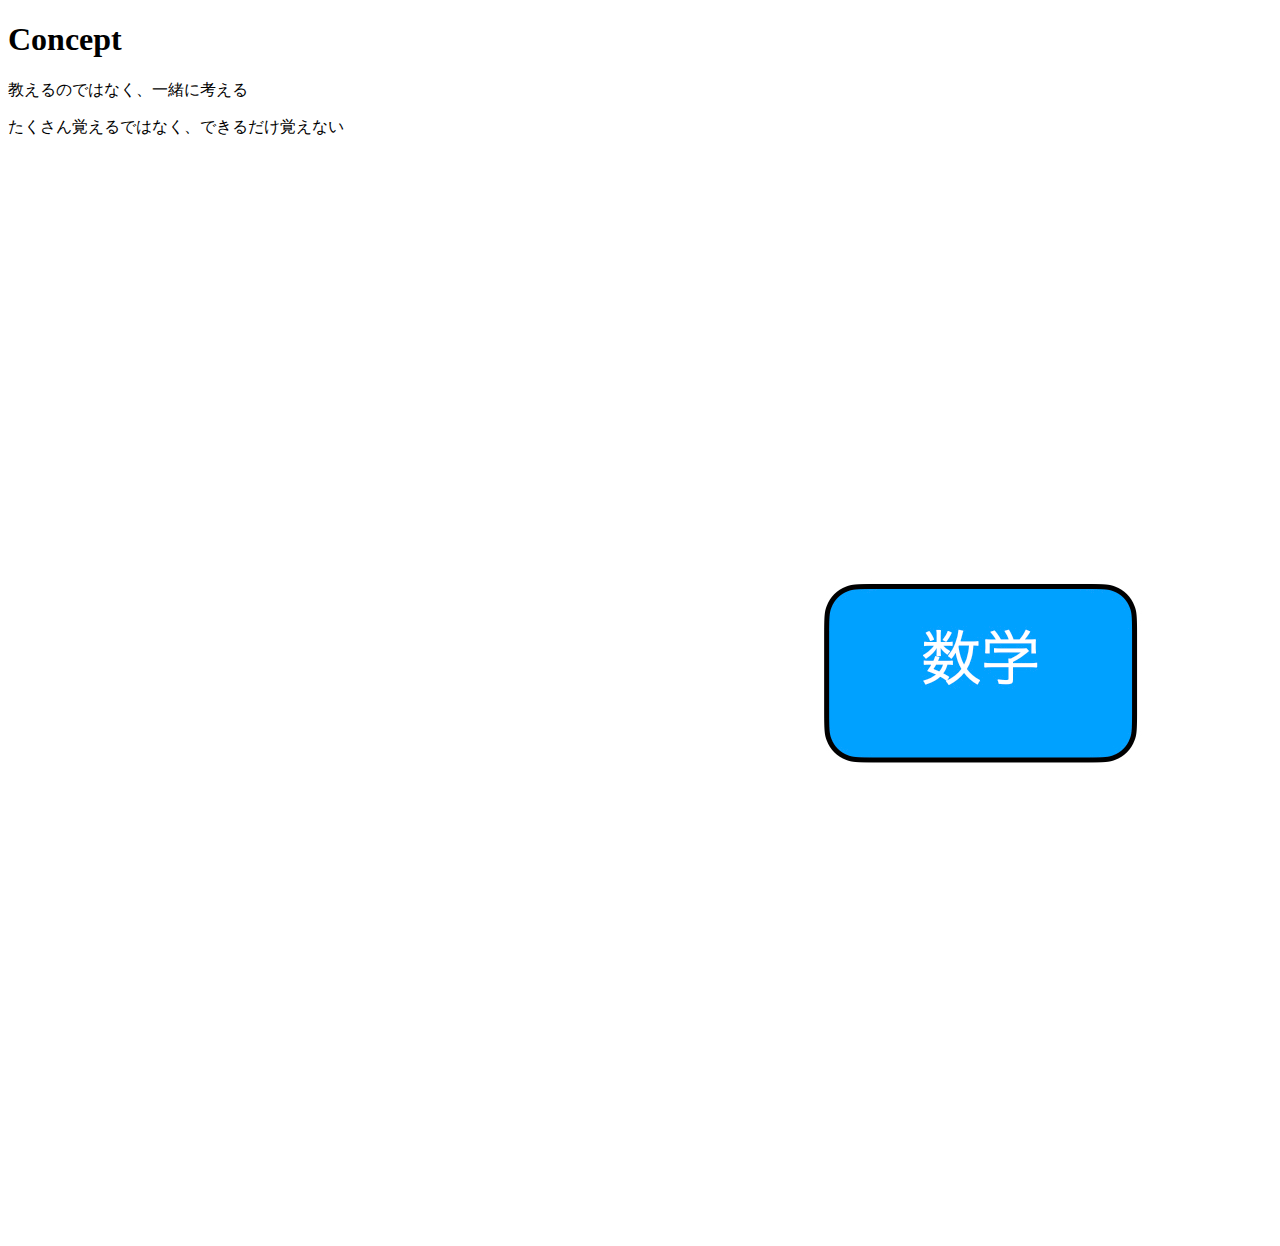
==== concept.html @ c27ad8fa "Update concept.html" ====
<!DOCTYPE html>
<html>
<head>
  <title>Concept</title>
  <script src="mouse.js"></script>

  <meta charset="UTF-8">
</head>
<body>
  <h1>Concept</h1>
  <p>教えるのではなく、一緒に考える</p>
  <p>たくさん覚えるではなく、できるだけ覚えない</p>
  <img id="map001" src="map001.jpeg" onmouseover="mouseOn();" onmouseout="mouseOff();" />
</body>
</html>
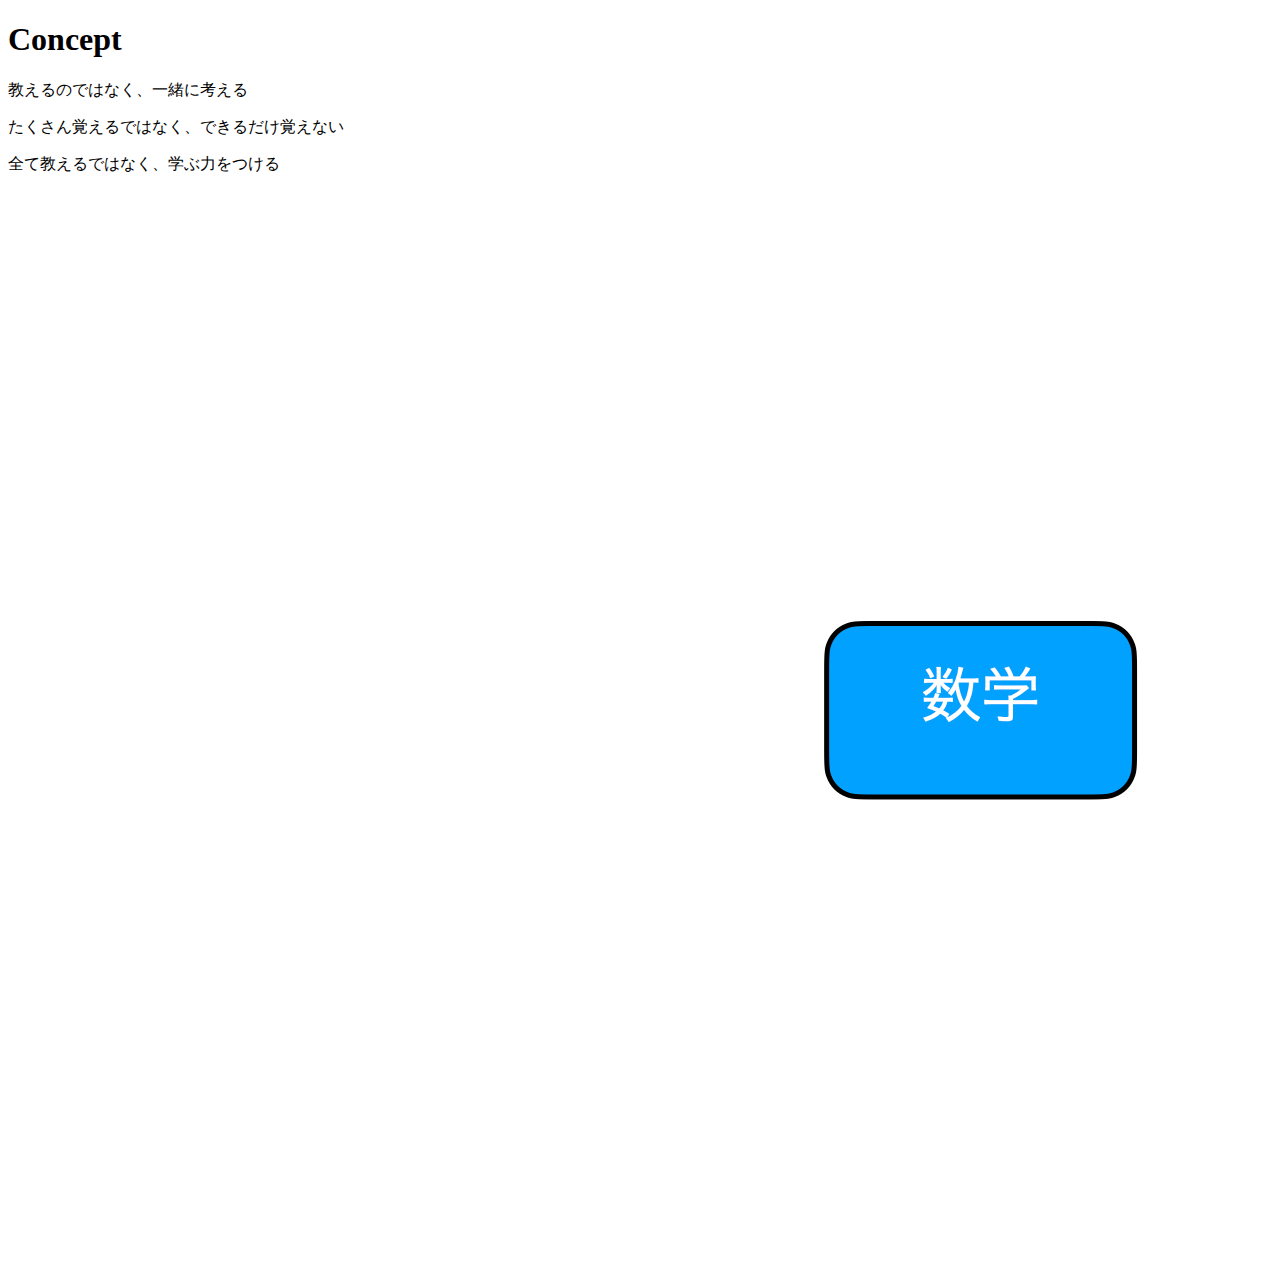
==== commit fea39eaf: "Update concept.html" ====
--- a/concept.html
+++ b/concept.html
@@ -10,6 +10,7 @@
   <h1>Concept</h1>
   <p>教えるのではなく、一緒に考える</p>
   <p>たくさん覚えるではなく、できるだけ覚えない</p>
+  <p>全て教えるではなく、学ぶ力をつける</p>
   <img id="map001" src="map001.jpeg" onmouseover="mouseOn();" onmouseout="mouseOff();" />
 </body>
 </html>
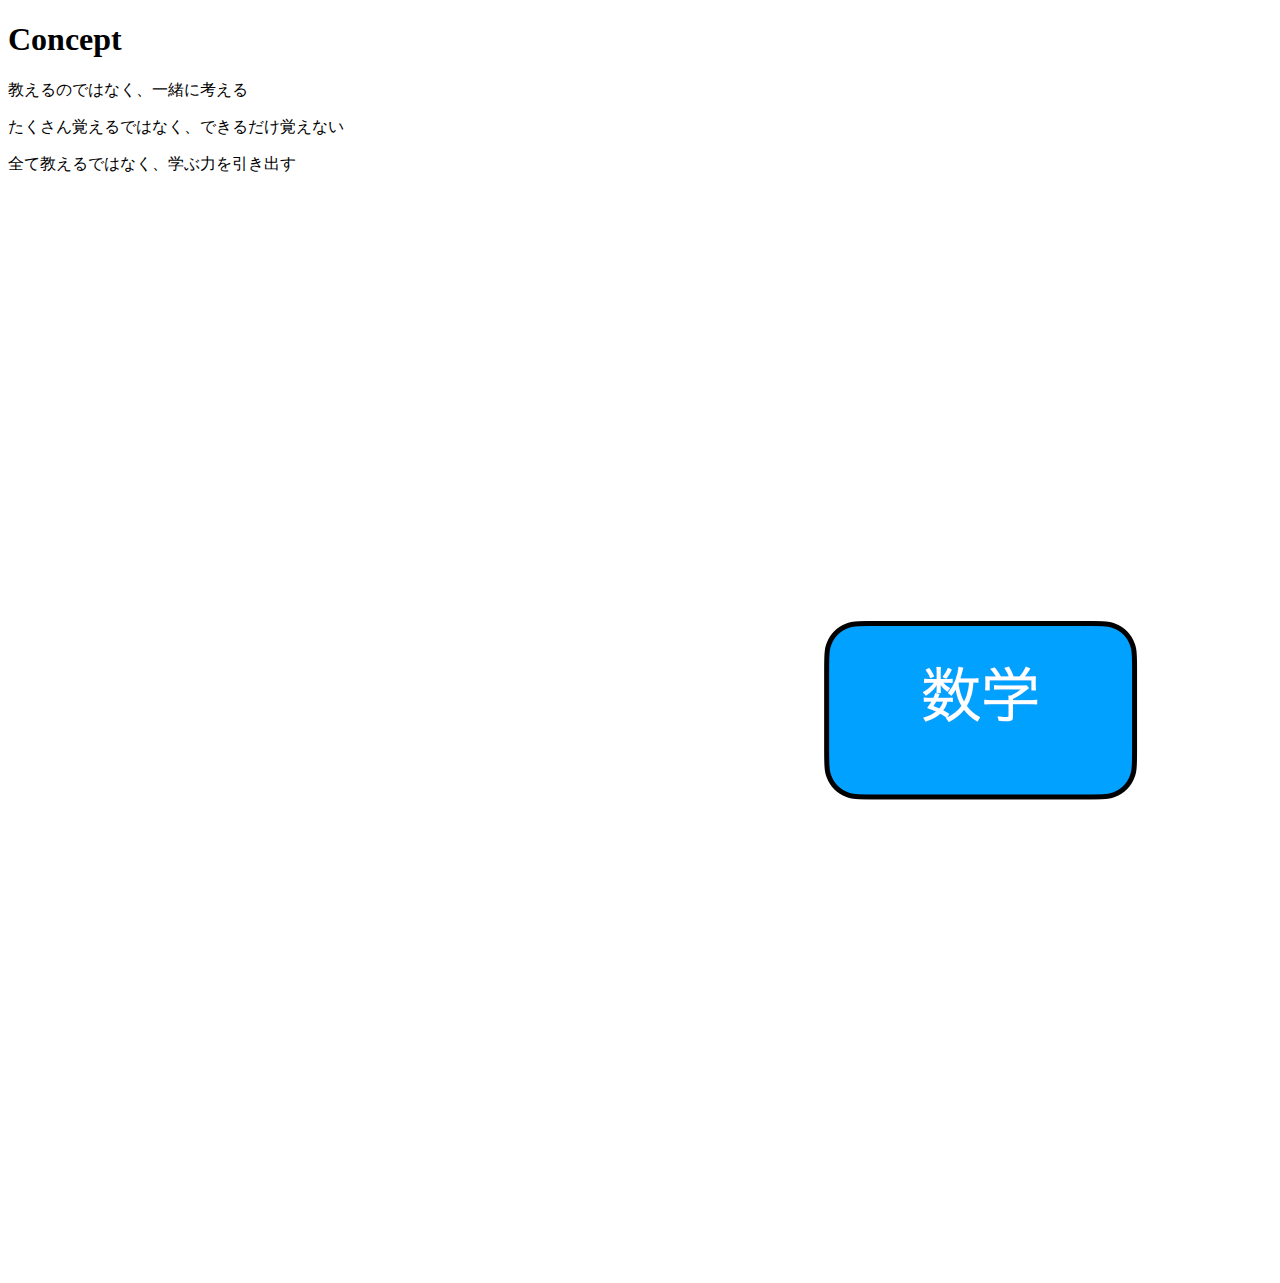
==== commit 39e65df4: "Update concept.html" ====
--- a/concept.html
+++ b/concept.html
@@ -10,7 +10,7 @@
   <h1>Concept</h1>
   <p>教えるのではなく、一緒に考える</p>
   <p>たくさん覚えるではなく、できるだけ覚えない</p>
-  <p>全て教えるではなく、学ぶ力をつける</p>
+  <p>全て教えるではなく、学ぶ力を引き出す</p>
   <img id="map001" src="map001.jpeg" onmouseover="mouseOn();" onmouseout="mouseOff();" />
 </body>
 </html>
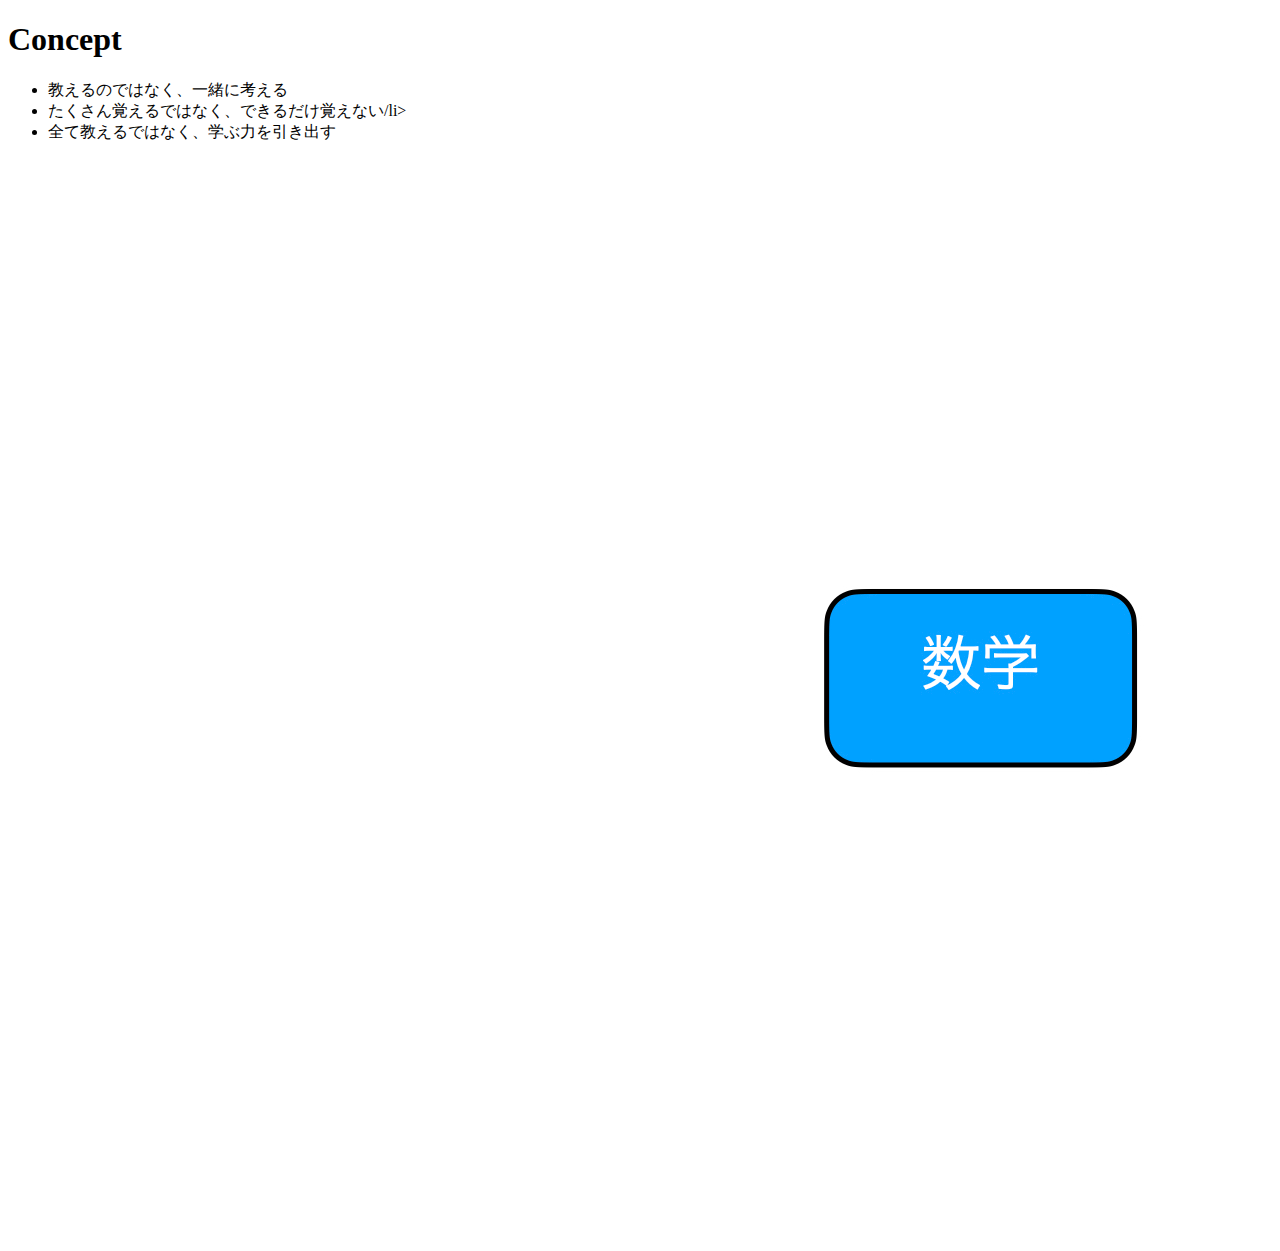
==== commit 5ce8a1f2: "Update concept.html" ====
--- a/concept.html
+++ b/concept.html
@@ -8,9 +8,11 @@
 </head>
 <body>
   <h1>Concept</h1>
-  <p>教えるのではなく、一緒に考える</p>
-  <p>たくさん覚えるではなく、できるだけ覚えない</p>
-  <p>全て教えるではなく、学ぶ力を引き出す</p>
+  <ul>
+  <li>教えるのではなく、一緒に考える</li>
+  <li>たくさん覚えるではなく、できるだけ覚えない/li>
+  <li>全て教えるではなく、学ぶ力を引き出す</li>
+  </ul>
   <img id="map001" src="map001.jpeg" onmouseover="mouseOn();" onmouseout="mouseOff();" />
 </body>
 </html>
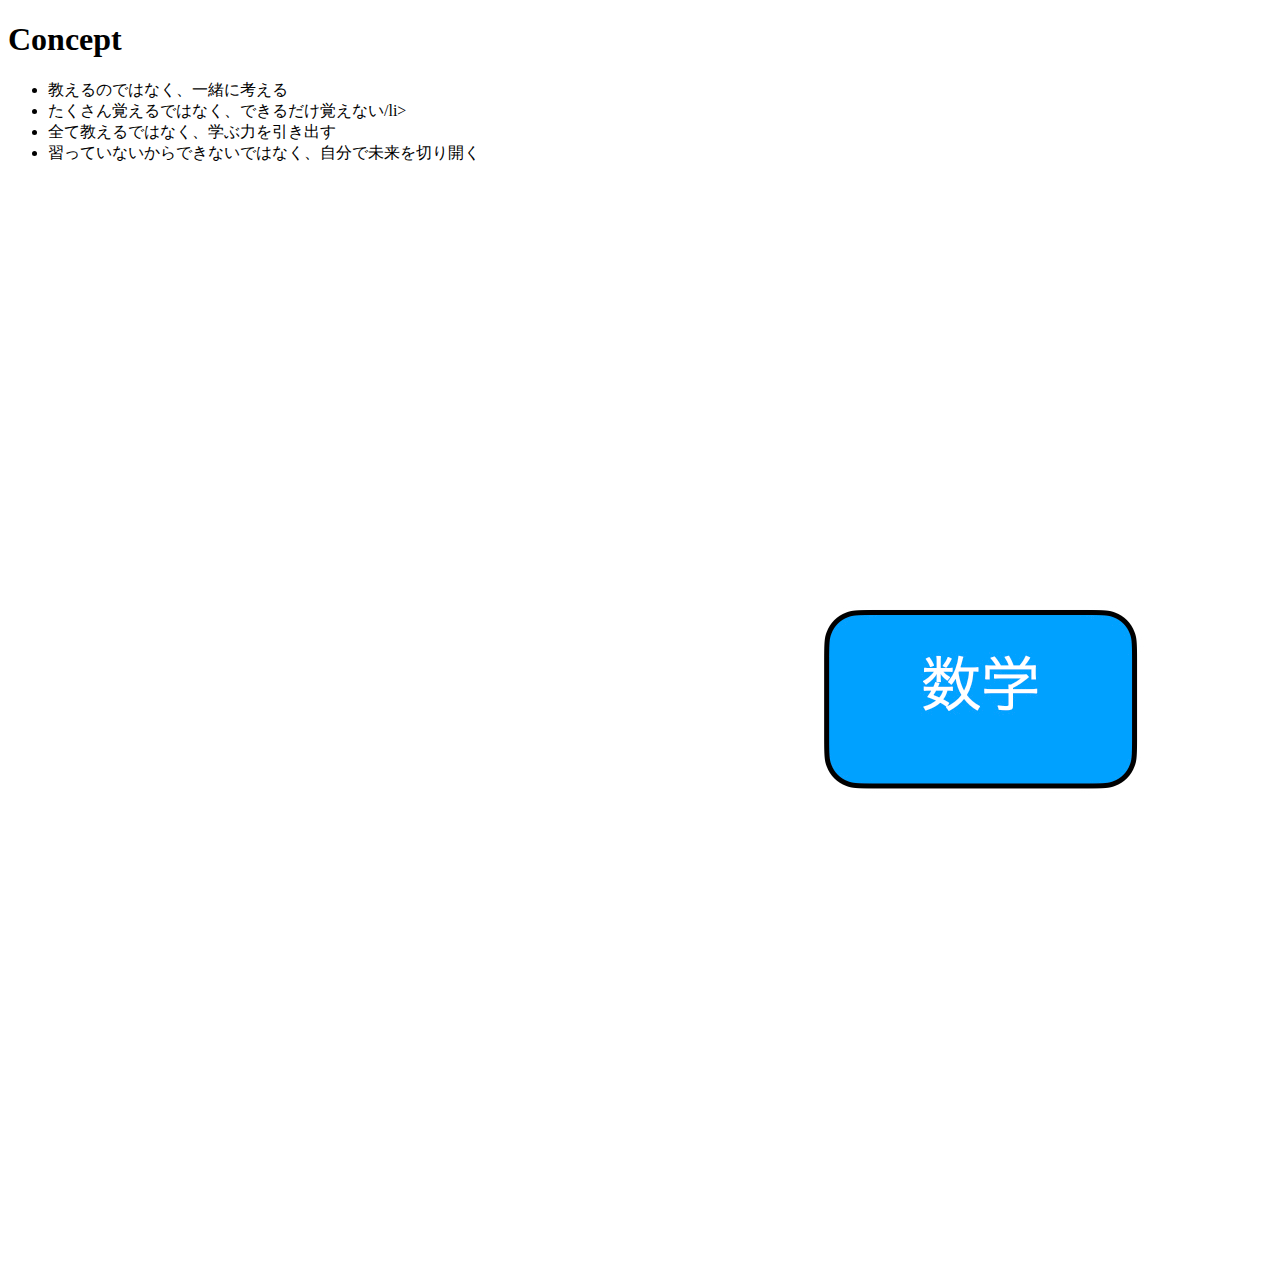
==== commit 6782e645: "Update concept.html" ====
--- a/concept.html
+++ b/concept.html
@@ -12,6 +12,7 @@
   <li>教えるのではなく、一緒に考える</li>
   <li>たくさん覚えるではなく、できるだけ覚えない/li>
   <li>全て教えるではなく、学ぶ力を引き出す</li>
+  <li>習っていないからできないではなく、自分で未来を切り開く</li>
   </ul>
   <img id="map001" src="map001.jpeg" onmouseover="mouseOn();" onmouseout="mouseOff();" />
 </body>
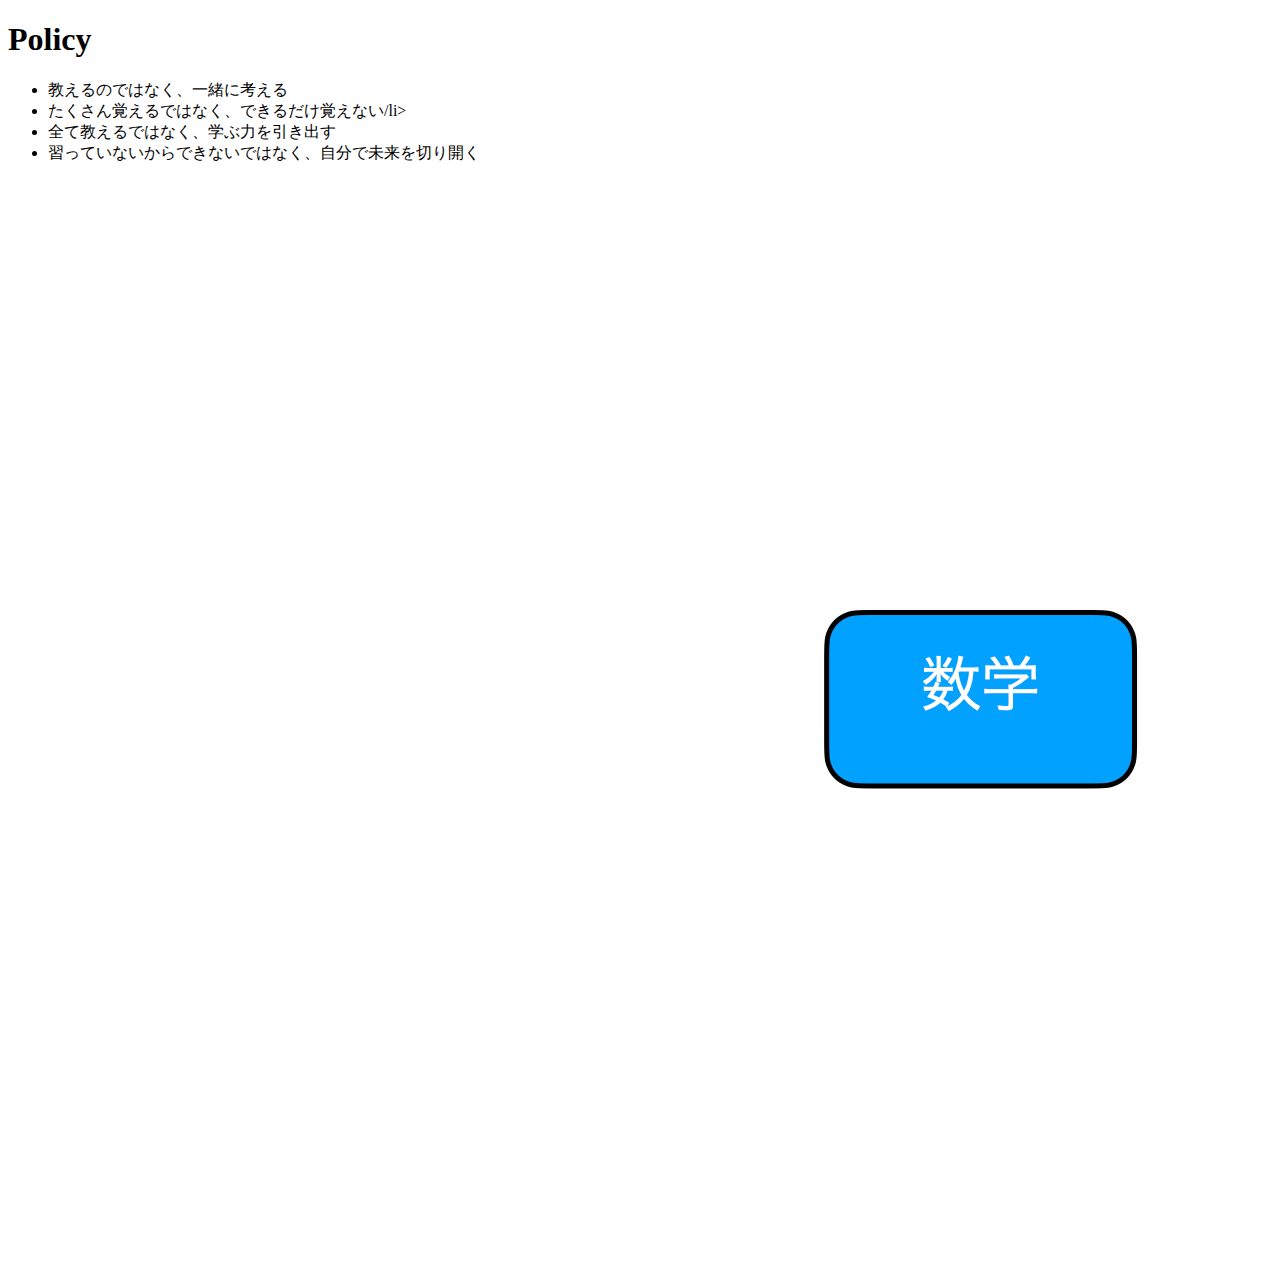
==== commit 45cd38cc: "Update concept.html" ====
--- a/concept.html
+++ b/concept.html
@@ -7,7 +7,7 @@
   <meta charset="UTF-8">
 </head>
 <body>
-  <h1>Concept</h1>
+  <h1>Policy</h1>
   <ul>
   <li>教えるのではなく、一緒に考える</li>
   <li>たくさん覚えるではなく、できるだけ覚えない/li>
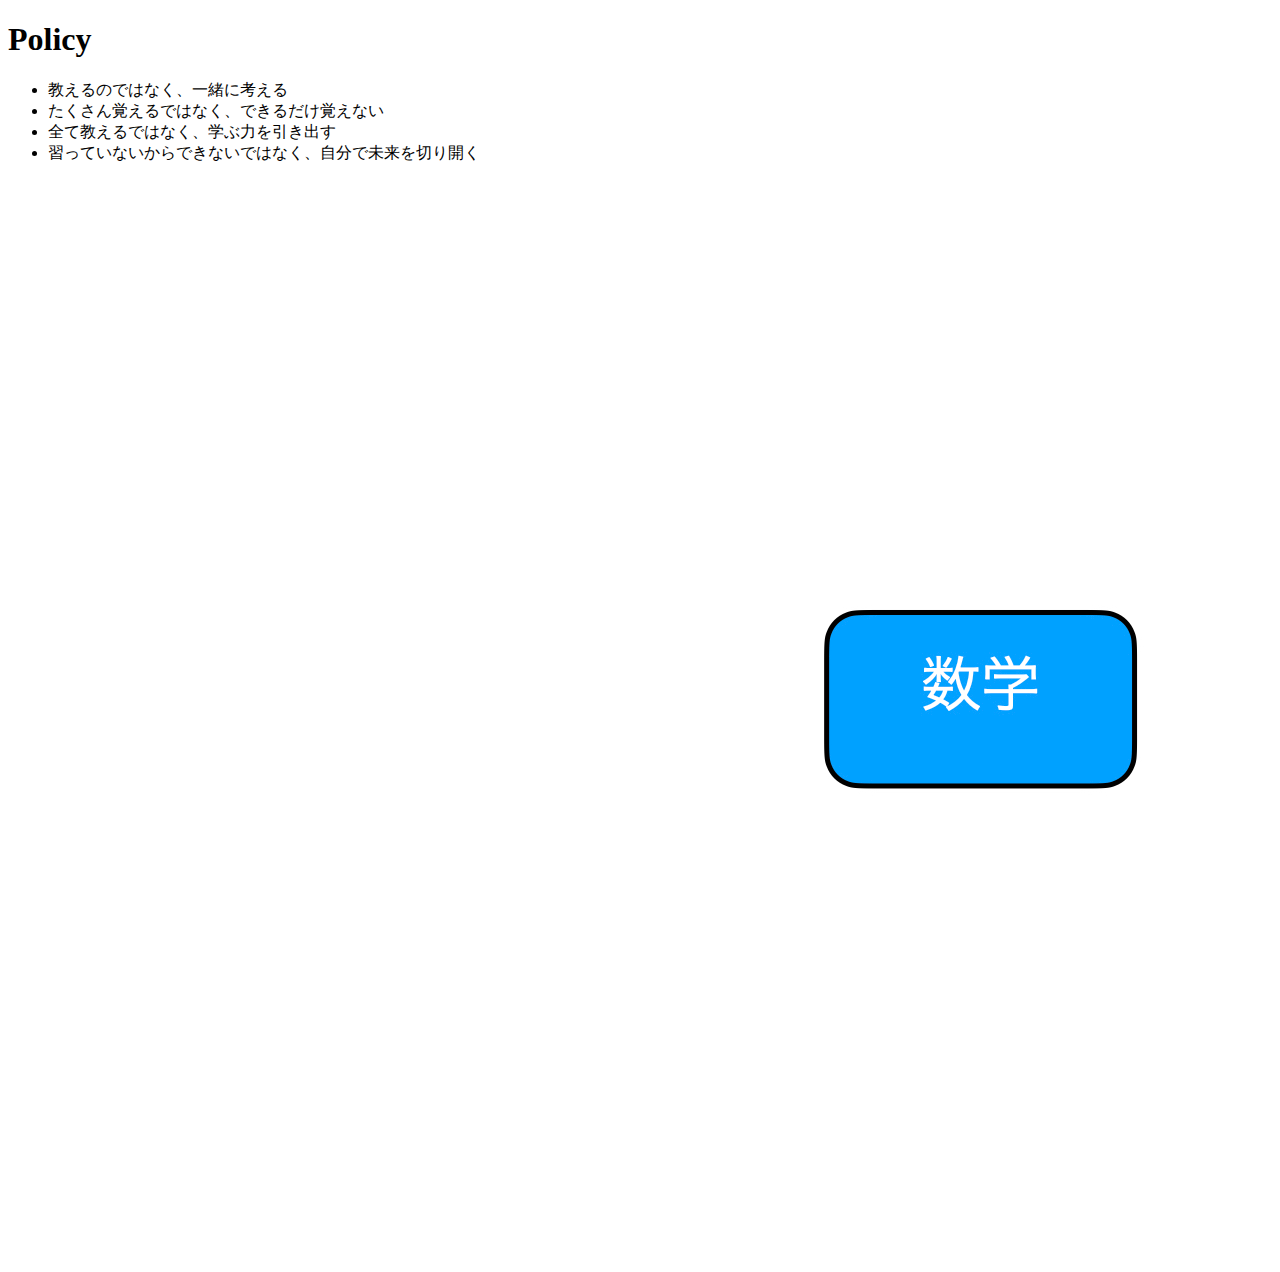
==== commit d90dcac0: "Update concept.html" ====
--- a/concept.html
+++ b/concept.html
@@ -10,7 +10,7 @@
   <h1>Policy</h1>
   <ul>
   <li>教えるのではなく、一緒に考える</li>
-  <li>たくさん覚えるではなく、できるだけ覚えない/li>
+  <li>たくさん覚えるではなく、できるだけ覚えない</li>
   <li>全て教えるではなく、学ぶ力を引き出す</li>
   <li>習っていないからできないではなく、自分で未来を切り開く</li>
   </ul>
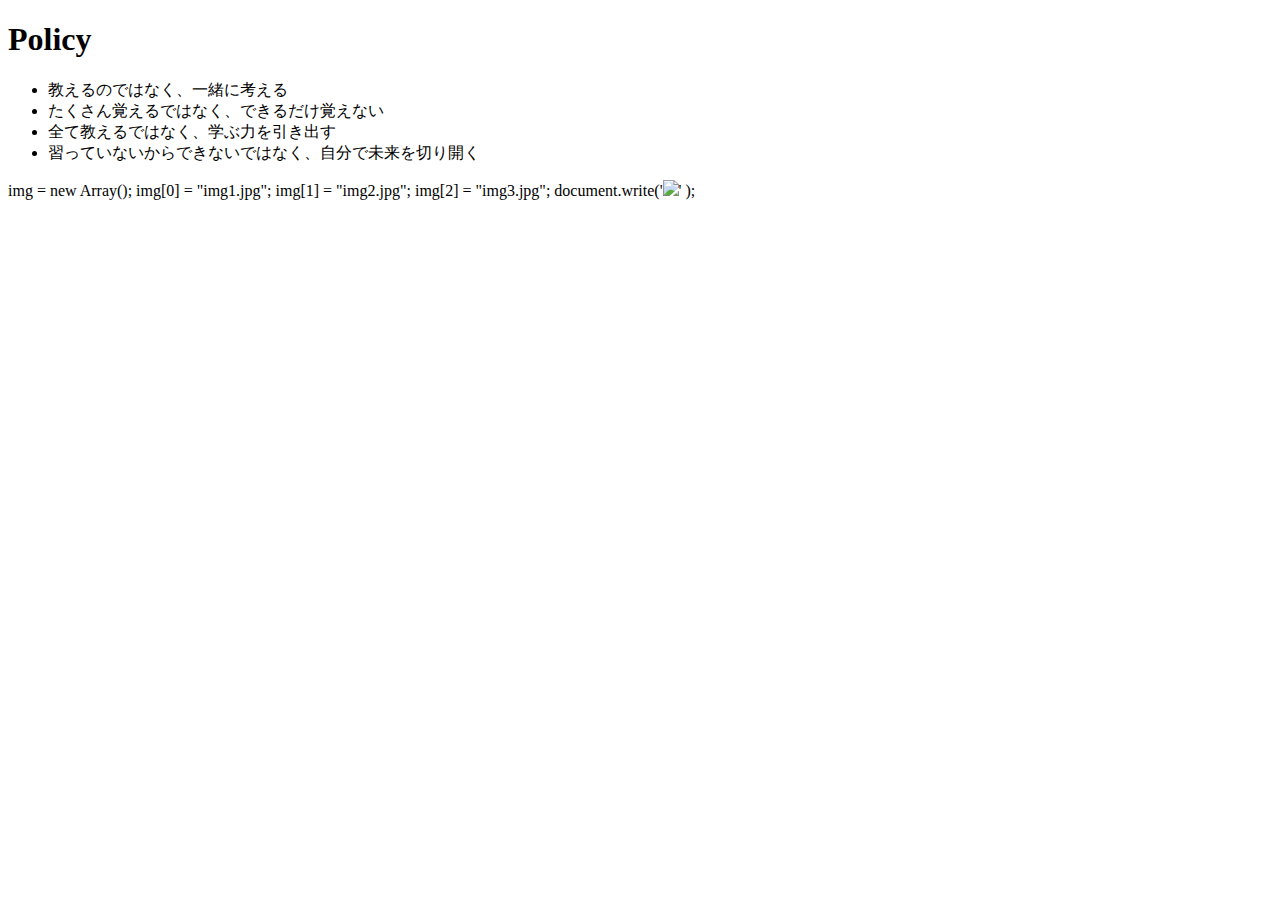
==== commit 9d1c4cf3: "Update concept.html" ====
--- a/concept.html
+++ b/concept.html
@@ -14,6 +14,13 @@
   <li>全て教えるではなく、学ぶ力を引き出す</li>
   <li>習っていないからできないではなく、自分で未来を切り開く</li>
   </ul>
-  <img id="map001" src="map001.jpeg" onmouseover="mouseOn();" onmouseout="mouseOff();" />
+  
+  img = new Array();
+
+  img[0] = "img1.jpg";
+  img[1] = "img2.jpg";
+  img[2] = "img3.jpg";
+
+  document.write('<img src="' + img[onmousewheel] + '">' );
 </body>
 </html>
